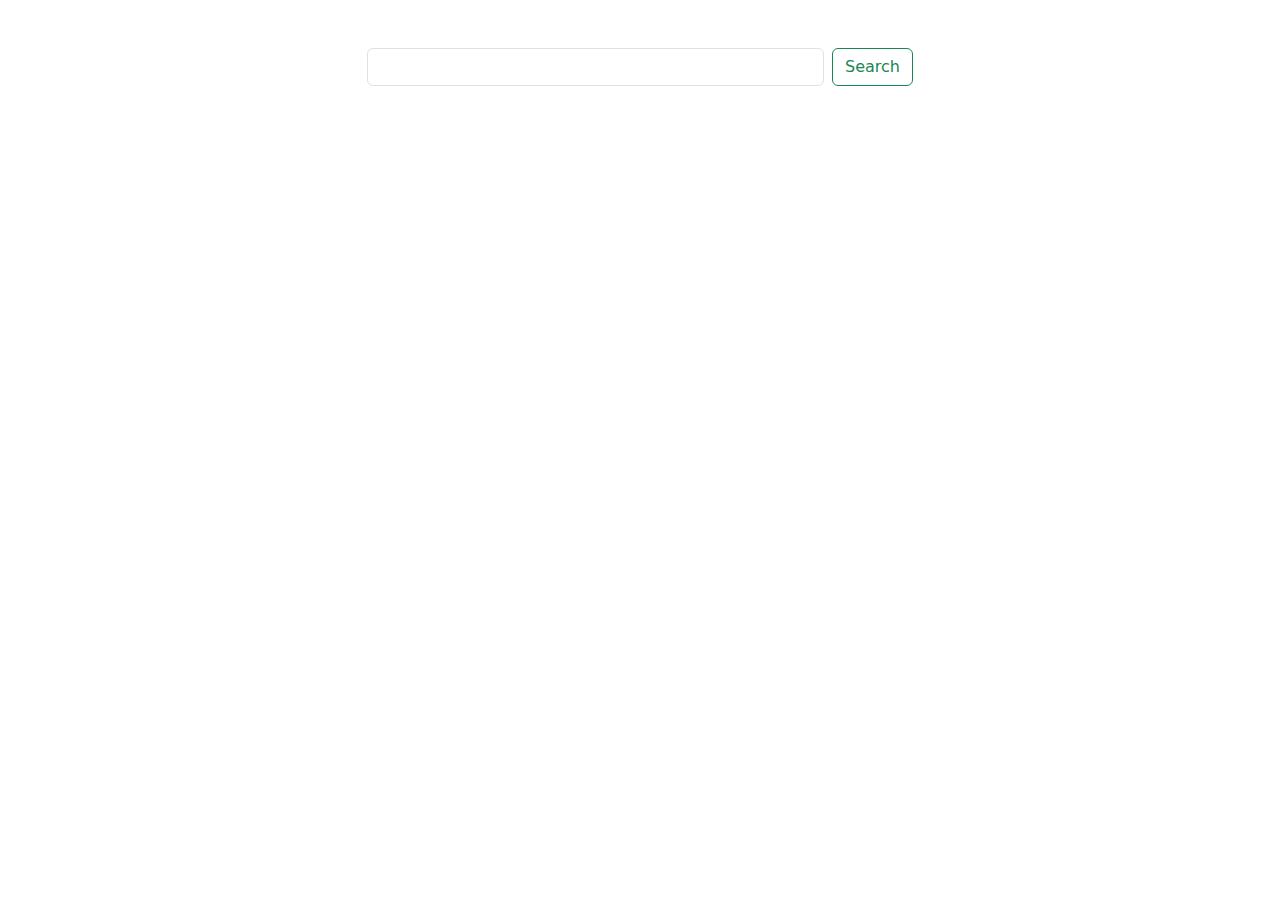
==== userAPI.html @ ac6a3c75 "first commit" ====
<!DOCTYPE html>
<html lang="en">
<head>
    <meta charset="UTF-8">
    <meta name="viewport" content="width=device-width, initial-scale=1.0">
    <title>Document</title>
    <link href="https://cdn.jsdelivr.net/npm/bootstrap@5.3.3/dist/css/bootstrap.min.css" rel="stylesheet" integrity="sha384-QWTKZyjpPEjISv5WaRU9OFeRpok6YctnYmDr5pNlyT2bRjXh0JMhjY6hW+ALEwIH" crossorigin="anonymous">
    <link rel="stylesheet" href="path/to/font-awesome/css/font-awesome.min.css">
    <link rel="stylesheet" href="style.css">
</head>
<body>
    <div class="container mt-5" >
        <div class="row justify-content-center" >
            <div class="col-6">
                <form id="searchForm" class="d-flex justify-content-end mb-4">
                    <input id="searchInput" class="form-control me-2">
                    <button class="btn btn-outline-success" type="submit">Search</button>
                </form>
            </div>
        </div>
        <div id="user-cards"></div>
    </div>


    <link href="https://cdn.jsdelivr.net/npm/bootstrap@5.3.3/dist/css/bootstrap.min.css" rel="stylesheet" integrity="sha384-QWTKZyjpPEjISv5WaRU9OFeRpok6YctnYmDr5pNlyT2bRjXh0JMhjY6hW+ALEwIH" crossorigin="anonymous">
    <script src="userAPI.js"></script>
</body>
</html>
---- style.css ----
.card {
  box-shadow: 0 4px 8px rgba(0, 0, 0, 1);
  transition: 0.35;
}
.card:hover {
  box-shadow: 0 8px 16px rgba(0, 0, 0, 0.2);
}
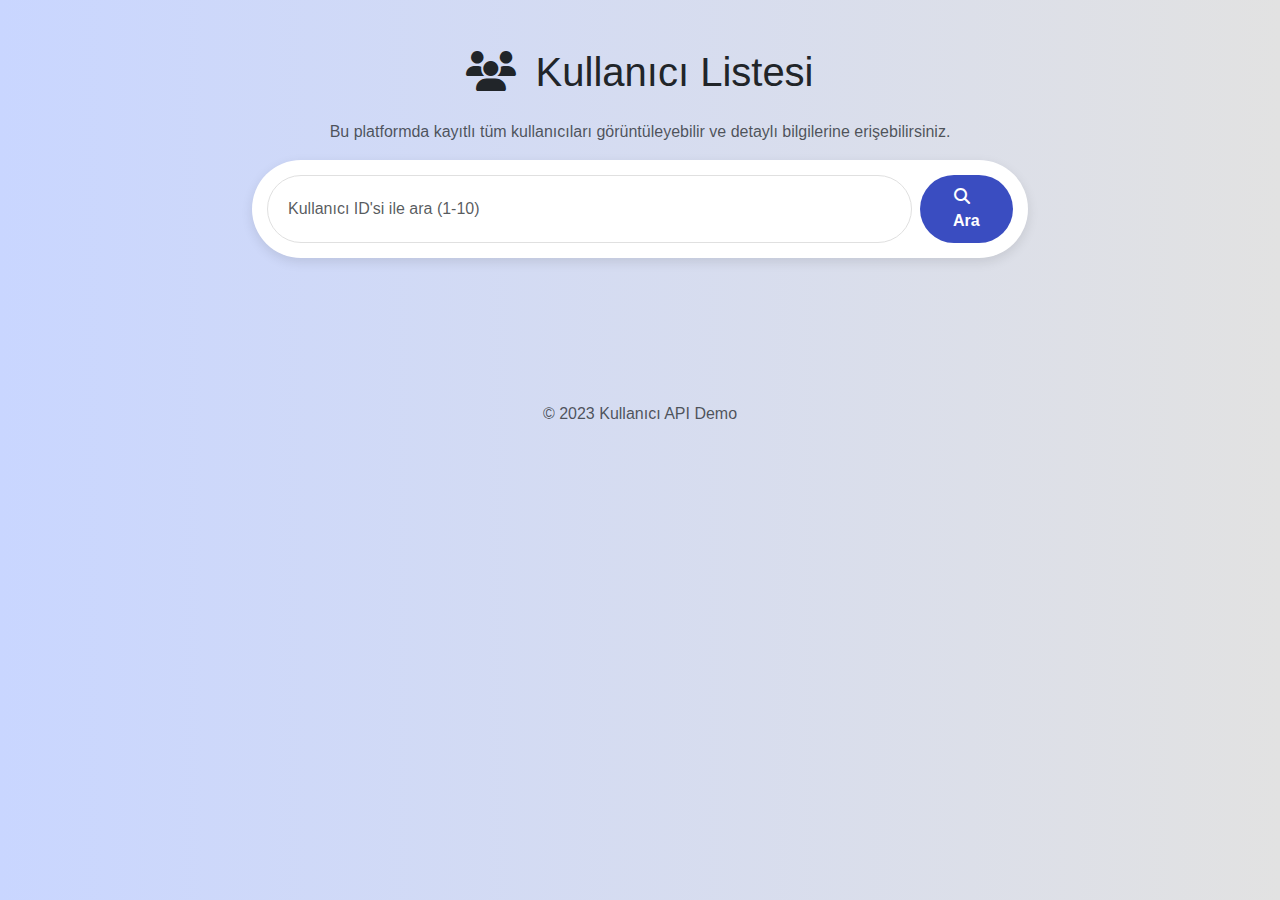
==== commit 8ee15b1c: "fixed design" ====
--- a/userAPI.html
+++ b/userAPI.html
@@ -1,28 +1,58 @@
 <!DOCTYPE html>
 <html lang="en">
-<head>
-    <meta charset="UTF-8">
-    <meta name="viewport" content="width=device-width, initial-scale=1.0">
-    <title>Document</title>
-    <link href="https://cdn.jsdelivr.net/npm/bootstrap@5.3.3/dist/css/bootstrap.min.css" rel="stylesheet" integrity="sha384-QWTKZyjpPEjISv5WaRU9OFeRpok6YctnYmDr5pNlyT2bRjXh0JMhjY6hW+ALEwIH" crossorigin="anonymous">
-    <link rel="stylesheet" href="path/to/font-awesome/css/font-awesome.min.css">
-    <link rel="stylesheet" href="style.css">
-</head>
-<body>
-    <div class="container mt-5" >
-        <div class="row justify-content-center" >
-            <div class="col-6">
-                <form id="searchForm" class="d-flex justify-content-end mb-4">
-                    <input id="searchInput" class="form-control me-2">
-                    <button class="btn btn-outline-success" type="submit">Search</button>
-                </form>
-            </div>
+  <head>
+    <meta charset="UTF-8" />
+    <meta name="viewport" content="width=device-width, initial-scale=1.0" />
+    <title>Kullanıcı Listesi</title>
+    <link
+      href="https://cdn.jsdelivr.net/npm/bootstrap@5.3.3/dist/css/bootstrap.min.css"
+      rel="stylesheet"
+      integrity="sha384-QWTKZyjpPEjISv5WaRU9OFeRpok6YctnYmDr5pNlyT2bRjXh0JMhjY6hW+ALEwIH"
+      crossorigin="anonymous"
+    />
+    <link
+      rel="stylesheet"
+      href="https://cdnjs.cloudflare.com/ajax/libs/font-awesome/6.5.1/css/all.min.css"
+    />
+    <link rel="stylesheet" href="style.css" />
+  </head>
+  <body>
+    <div class="container mt-5">
+      <div class="row justify-content-center mb-5">
+        <div class="col-md-8 text-center">
+          <h1 class="mb-4">
+            <i class="fas fa-users me-2"></i> Kullanıcı Listesi
+          </h1>
+          <p class="text-muted">
+            Bu platformda kayıtlı tüm kullanıcıları görüntüleyebilir ve detaylı
+            bilgilerine erişebilirsiniz.
+          </p>
         </div>
-        <div id="user-cards"></div>
+        <div class="col-md-8">
+          <form id="searchForm" class="d-flex justify-content-between mb-4">
+            <input
+              id="searchInput"
+              class="form-control me-2"
+              placeholder="Kullanıcı ID'si ile ara (1-10)"
+            />
+            <button class="btn btn-outline-success" type="submit">
+              <i class="fas fa-search me-2"></i>Ara
+            </button>
+          </form>
+        </div>
+      </div>
+      <div id="user-cards" class="row"></div>
     </div>
 
+    <footer class="text-center py-4 mt-5">
+      <p class="text-muted">© 2023 Kullanıcı API Demo</p>
+    </footer>
 
-    <link href="https://cdn.jsdelivr.net/npm/bootstrap@5.3.3/dist/css/bootstrap.min.css" rel="stylesheet" integrity="sha384-QWTKZyjpPEjISv5WaRU9OFeRpok6YctnYmDr5pNlyT2bRjXh0JMhjY6hW+ALEwIH" crossorigin="anonymous">
+    <script
+      src="https://cdn.jsdelivr.net/npm/bootstrap@5.3.3/dist/js/bootstrap.bundle.min.js"
+      integrity="sha384-YvpcrYf0tY3lHB60NNkmXc5s9fDVZLESaAA55NDzOxhy9GkcIdslK1eN7N6jIeHz"
+      crossorigin="anonymous"
+    ></script>
     <script src="userAPI.js"></script>
-</body>
-</html>+  </body>
+</html>
--- a/style.css
+++ b/style.css
@@ -1,7 +1,91 @@
+body {
+  background: linear-gradient(to right, #c9d6ff, #e2e2e2);
+  font-family: "Segoe UI", Tahoma, Geneva, Verdana, sans-serif;
+}
+
+.container {
+  max-width: 1200px;
+  margin: 0 auto;
+}
+
 .card {
-  box-shadow: 0 4px 8px rgba(0, 0, 0, 1);
-  transition: 0.35;
+  box-shadow: 0 8px 16px rgba(0, 0, 0, 0.1);
+  transition: all 0.3s ease;
+  border-radius: 15px;
+  overflow: hidden;
+  border: none;
+  margin-bottom: 25px;
+  background: white;
 }
+
 .card:hover {
-  box-shadow: 0 8px 16px rgba(0, 0, 0, 0.2);
+  box-shadow: 0 12px 24px rgba(0, 0, 0, 0.15);
+  transform: translateY(-5px);
 }
+
+.card-body {
+  padding: 1.5rem;
+}
+
+.card-title {
+  color: #3a4dc1;
+  font-weight: 700;
+  margin-bottom: 1rem;
+  font-size: 1.4rem;
+}
+
+.user-details p {
+  margin-bottom: 0.5rem;
+  color: #555;
+  font-size: 0.95rem;
+}
+
+.user-details i {
+  margin-right: 8px;
+  color: #3a4dc1;
+}
+
+.btn-outline-dark {
+  background-color: transparent;
+  border: 2px solid #3a4dc1;
+  color: #3a4dc1;
+  font-weight: 600;
+  padding: 8px 16px;
+  border-radius: 50px;
+  margin-top: 15px;
+  transition: all 0.3s;
+}
+
+.btn-outline-dark:hover {
+  background-color: #3a4dc1;
+  color: white;
+}
+
+#searchForm {
+  background-color: white;
+  padding: 15px;
+  border-radius: 100px;
+  box-shadow: 0 4px 12px rgba(0, 0, 0, 0.1);
+  margin-bottom: 30px;
+}
+
+#searchInput {
+  border-radius: 50px;
+  border: 1px solid #e0e0e0;
+  padding: 10px 20px;
+}
+
+.btn-outline-success {
+  background-color: #3a4dc1;
+  color: white;
+  border: none;
+  border-radius: 50px;
+  padding: 10px 25px;
+  font-weight: 600;
+  transition: all 0.3s;
+}
+
+.btn-outline-success:hover {
+  background-color: #2c3a94;
+  color: white;
+}
